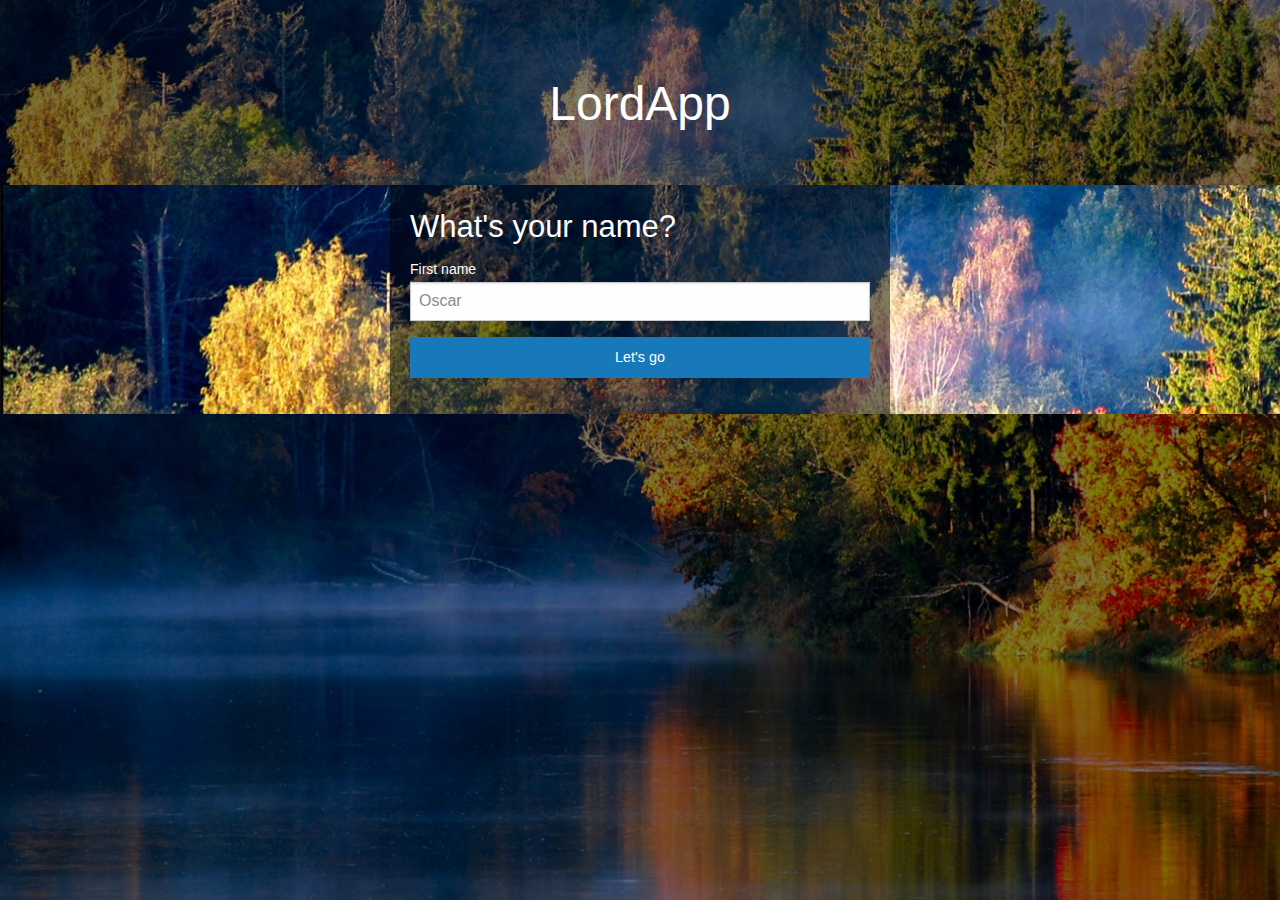
==== index.html @ e64e7662 "added stommen" ====
<html>

<head>
    <meta charset="utf-8">
    <meta http-equiv="x-ua-compatible" content="ie=edge">
    <meta name="viewport" content="width=device-width, initial-scale=1.0">
    <title>LordApp</title>
    <link rel="stylesheet" href="css/foundation.css">
    <link rel="stylesheet" href="css/app.css">
</head>

<body>
    <img class="bg-img" src="img/bg1.jpg">
    <div class="bg-overlay"></div>
    <header>
        <div class="login-title">
            <h1>LordApp</h1>
        </div>
    </header>

    <main class="wrapper">
        <section class="container">
            <div class="translucent-form-overlay">
                <form>
                    <h3>What's your name?</h3>
                    <div class="row columns">
                        <label>First name
                            <input type="text" name="keyword" placeholder="Oscar">
                        </label>
                    </div>
                    <button type="button" class="primary button expanded search-button">
                        Let's go
                    </button>
                </form>
            </div>
        </section>
    </main>

    <footer>

    </footer>

    <script src="js/vendor/jquery.js"></script>
    <script src="js/vendor/what-input.js"></script>
    <script src="js/vendor/foundation.js"></script>
    <script src="js/app.js"></script>

</body>

</html>
---- css/app.css ----
.wrapper {
    width: 100%;
    background: url('/img/bg1.jpg');
}

.bg-img {
    position: absolute;
    object-fit: cover;
    width: 100%;
    height: 100%;
    z-index: -1;
    left: 0;
    top: 0;
}

.bg-overlay {
    position: absolute;
    object-fit: cover;
    width: 100%;
    height: 100%;
    z-index: -1;
    left: 0;
    top: 0;
    background-color: rgba(0, 0, 0, 0.5);
}


.container {
    max-width: 500px;
    width: 90%;
    margin: auto;
}

.login-title {
    padding: 20px;
    color: #fefefe;
    text-align: center;
    margin-top: 50px;
}

.translucent-form-overlay {
    margin-top: 20px;
    width: 100%;
    padding: 20px;
    color: #fefefe;
    background-color: rgba(0, 0, 0, 0.5);
}

.translucent-form-overlay .columns.row {
    display: block;
}

.translucent-form-overlay h3, .translucent-form-overlay label {
    color: #fefefe;
}

.translucent-form-overlay input, .translucent-form-overlay select {
    color: #8a8a8a;
}

.translucent-form-overlay input::-webkit-input-placeholder {
    color: #8a8a8a;
}

.translucent-form-overlay input:-ms-input-placeholder {
    color: #8a8a8a;
}

.translucent-form-overlay input::placeholder {
    color: #8a8a8a;
}
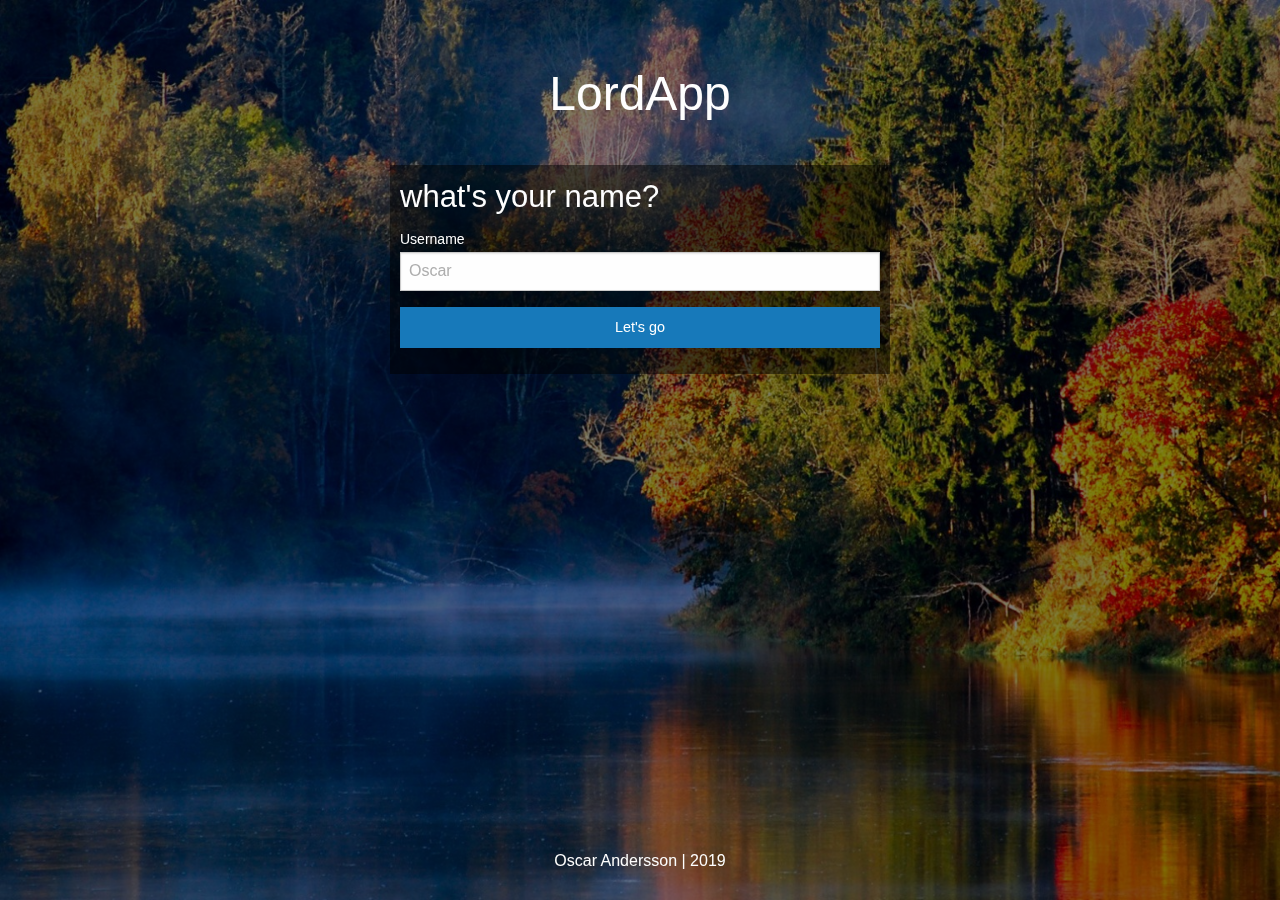
==== commit fca9a44d: "added icons and https for movies" ====
--- a/index.html
+++ b/index.html
@@ -7,6 +7,19 @@
     <title>LordApp</title>
     <link rel="stylesheet" href="css/foundation.css">
     <link rel="stylesheet" href="css/app.css">
+    <link rel="stylesheet" href="css/owfont-regular.min.css">
+
+    <link rel="apple-touch-icon" sizes="180x180" href="/img/favicon/apple-touch-icon.png">
+    <link rel="icon" type="image/png" sizes="32x32" href="/img/favicon/favicon-32x32.png">
+    <link rel="icon" type="image/png" sizes="16x16" href="/img/favicon/favicon-16x16.png">
+    <link rel="manifest" href="/img/favicon/site.webmanifest">
+    <link rel="mask-icon" href="/img/favicon/safari-pinned-tab.svg" color="#5bbad5">
+    <link rel="shortcut icon" href="/img/favicon/favicon.ico">
+    <meta name="apple-mobile-web-app-title" content="LordApp">
+    <meta name="application-name" content="LordApp">
+    <meta name="msapplication-TileColor" content="#00aba9">
+    <meta name="msapplication-config" content="/img/favicon/browserconfig.xml">
+    <meta name="theme-color" content="#ffffff">
 </head>
 
 <body>
@@ -19,31 +32,28 @@
     </header>
 
     <main class="wrapper">
+        <nav class="navbar">
+            <a class="navbar-item navbar-active" href="index.html">Start</a>
+            <a class="navbar-item" href="movies.html">Movies</a>
+            <a class="navbar-item" href="upload.html">Upload</a>
+        </nav>
+
         <section class="container">
-            <div class="translucent-form-overlay">
-                <form>
-                    <h3>What's your name?</h3>
-                    <div class="row columns">
-                        <label>First name
-                            <input type="text" name="keyword" placeholder="Oscar">
-                        </label>
-                    </div>
-                    <button type="button" class="primary button expanded search-button">
-                        Let's go
-                    </button>
-                </form>
+            <div class="weather-box">
+                <h3 class="city-name"></h3>
+                <h1 class="temp-text"></h1>
+                <p class="temp-desc"></p>
             </div>
         </section>
     </main>
 
-    <footer>
-
+    <footer class="footer">
+        <p>Oscar Andersson | 2019</p>
     </footer>
 
     <script src="js/vendor/jquery.js"></script>
-    <script src="js/vendor/what-input.js"></script>
     <script src="js/vendor/foundation.js"></script>
-    <script src="js/app.js"></script>
+    <script src="js/index.js"></script>
 
 </body>
 
--- a/css/app.css
+++ b/css/app.css
@@ -1,12 +1,13 @@
-
+.html {
+    background: #5c5c5c;
+}
 
 .wrapper {
     width: 100%;
-    background: url('/img/bg1.jpg');
 }
 
 .bg-img {
-    position: absolute;
+    position: fixed;
     object-fit: cover;
     width: 100%;
     height: 100%;
@@ -16,7 +17,7 @@
 }
 
 .bg-overlay {
-    position: absolute;
+    position: fixed;
     object-fit: cover;
     width: 100%;
     height: 100%;
@@ -26,26 +27,76 @@
     background-color: rgba(0, 0, 0, 0.5);
 }
 
-
 .container {
     max-width: 500px;
     width: 90%;
     margin: auto;
+    margin-bottom: 100px;
 }
 
 .login-title {
-    padding: 20px;
+    padding: 10px;
     color: #fefefe;
     text-align: center;
     margin-top: 50px;
+}
+
+.navbar {
+    max-width: 500px;
+    width: 90%;
+    margin: auto;
+    text-align: center;
+    display: grid;
+    grid-template-columns: 1fr 1fr 1fr;
+}
+
+.navbar-item {
+    color: #fefefe;
+    background: rgba(0, 0, 0, 0.6);
+    padding: 10px;
+    text-transform: lowercase;
+}
+
+.navbar-item:hover {
+    color: #fefefe;
+    padding-bottom: 8px;
+    border-bottom: #fefefe solid 2px;
+}
+
+.navbar-active {
+    padding-bottom: 8px;
+    border-bottom: yellowgreen solid 2px;
+}
+
+.no-background {
+    background: none!important;
+}
+
+.navbar-2 {
+    grid-template-columns: 1fr 1fr;
+}
+
+.footer {
+    text-align: center;
+    padding: 10px;
+    width: 100%;
+    position: absolute;
+    bottom: 0;
+    left: 0;
+    color: #fefefe;
 }
 
 .translucent-form-overlay {
     margin-top: 20px;
     width: 100%;
-    padding: 20px;
+    padding: 10px;
     color: #fefefe;
     background-color: rgba(0, 0, 0, 0.5);
+}
+
+.translucent-form-overlay h3 {
+    text-transform: lowercase;
+    font-weight: lighter;
 }
 
 .translucent-form-overlay .columns.row {
@@ -57,17 +108,195 @@
 }
 
 .translucent-form-overlay input, .translucent-form-overlay select {
-    color: #8a8a8a;
+    color: #5c5c5c;
 }
 
 .translucent-form-overlay input::-webkit-input-placeholder {
-    color: #8a8a8a;
+    color: #adadad;
 }
 
 .translucent-form-overlay input:-ms-input-placeholder {
-    color: #8a8a8a;
+    color: #adadad;
 }
 
 .translucent-form-overlay input::placeholder {
-    color: #8a8a8a;
+    color: #adadad;
+}
+
+.weather-box {
+    margin-top: 20px;
+    background: rgba(0, 0, 0, 0.6);
+    color: #fefefe;
+    padding: 10px;
+}
+
+.city-name {
+    text-transform: lowercase;
+    font-weight: lighter;
+}
+
+.weather-icon {
+    font-size: 64px!important;
+}
+
+.search-card {
+    display: grid!important;
+    grid-template-columns: 2fr 1fr;
+    grid-column-gap: 10px;
+}
+
+.search-box, .search-button {
+    margin-bottom: 0px;
+}
+
+.movie-item {
+    background: rgba(0, 0, 0, 0.6);
+    display: grid;
+    grid-template-columns: 1fr 8fr;
+    margin-top: 2px;
+}
+
+.movie-info {
+    padding: 10px;
+    color: #fefefe;
+}
+
+.movie-img {
+    width: 100%;
+    height: 100%;
+    object-fit: cover;
+}
+
+.movie-info p {
+    margin: 0;
+}
+
+.error-item {
+    background: rgba(0, 0, 0, 0.6);
+    padding: 10px;
+    text-align: center;
+    color: #fefefe;
+}
+
+.movie-buttons {
+    display: grid;
+    grid-template-columns: 1fr 1fr;
+    background: rgba(154, 205, 50, 0.4);
+    text-align: center;
+}
+
+.movie-buttons a {
+    color: #fefefe;
+    padding: 5px;
+}
+
+.movie-buttons a:hover {
+    background-color: rgb(154, 205, 50, 0.6);
+}
+
+.invisible {
+    height: 0;
+} 
+
+.favorite-card {
+    background: rgba(0, 0, 0, 0.6);
+    color: #fefefe;
+    padding: 10px;
+}
+
+.favorite-card h3 {
+    font-weight: lighter;
+    text-transform: lowercase;
+}
+
+.watchlist-card {
+    margin-top: 4px;
+    background: rgba(0, 0, 0, 0.6);
+    color: #fefefe;
+    padding: 10px;
+}
+
+.watchlist-card h3 {
+    font-weight: lighter;
+    text-transform: lowercase;
+}
+
+.empty-item {
+    color: #fefefe;
+    text-align: left;
+}
+
+.media-selection-card {
+    background: rgba(0, 0, 0, 0.6);
+    padding: 10px;
+    margin-top: 20px;
+    color: #fefefe;
+}
+
+.media-selection-card select {
+    margin: 0px;
+}
+
+.media-selection-card h3 {
+    font-weight: lighter;
+    text-transform: lowercase;
+}
+
+.file-input {
+    margin-top: 20px;
+}
+
+.save-button {
+    padding: 10px;
+    width: 100%;
+    background: rgba(154, 205, 50, 0.6);
+    border: none;
+    cursor: pointer;
+    color: #fefefe;
+}
+
+.save-button:hover {
+    background: rgba(154, 205, 50, 0.8);
+}
+
+.upload-form label {
+    color: #fefefe;
+}
+
+.saved-media-type-card {
+    background: rgba(0, 0, 0, 0.6);
+    padding: 10px;
+    color: #fefefe;
+}
+
+.saved-media-type-card select {
+    margin: 0px;
+}
+
+.saved-media-type-card h3 {
+    font-weight: lighter;
+    text-transform: lowercase;
+}
+
+.file-item {
+    background: rgba(0,0,0,0.6);
+    margin-top: 2px;
+    padding: 10px;
+    color: #fefefe;
+}
+
+.file-item p {
+    margin: 0px;
+}
+
+.file-title-text {
+    font-size: 20px;
+}
+
+.type-text {
+    text-transform: uppercase;
+}
+
+.time-text {
+    color: yellowgreen;
 }--- a/css/owfont-regular.min.css
+++ b/css/owfont-regular.min.css
@@ -0,0 +1,7 @@
+/*!
+ *  owfont-regular 1.0.0 by Deniz Fuchidzhiev - http://websygen.com
+ *  License - font: SIL OFL 1.1, css: MIT License
+ */
+/* FONT PATH
+ * -------------------------- */
+@font-face{font-family:owfont;src:url(../fonts/owfont-regular.eot?v=1.0.0);src:url(../fonts/owfont-regular.eot?#iefix&v=1.0.0) format('embedded-opentype'),url(../fonts/owfont-regular.woff) format('woff'),url(../fonts/owfont-regular.ttf) format('truetype'),url(../fonts/owfont-regular.svg#owf-regular) format('svg');font-weight:400;font-style:normal}.owf{display:inline-block;font:normal normal normal 14px/1 owfont;font-size:inherit;text-rendering:auto;-webkit-font-smoothing:antialiased;-moz-osx-font-smoothing:grayscale;transform:translate(0,0)}.owf-lg{font-size:1.33333333em;line-height:.75em;vertical-align:-15%}.owf-2x{font-size:2em}.owf-3x{font-size:3em}.owf-4x{font-size:4em}.owf-5x{font-size:5em}.owf-fw{width:1.28571429em;text-align:center}.owf-ul{padding-left:0;margin-left:2.14285714em;list-style-type:none}.owf-ul>li{position:relative}.owf-li{position:absolute;left:-2.14285714em;width:2.14285714em;top:.14285714em;text-align:center}.owf-li.owf-lg{left:-1.85714286em}.owf-border{padding:.2em .25em .15em;border:.08em solid #eee;border-radius:.1em}.owf-pull-right{float:right}.owf-pull-left{float:left}.owf.owf-pull-left{margin-right:.3em}.owf.owf-pull-right{margin-left:.3em}.owf-200-d:before,.owf-200-n:before,.owf-200:before{content:"\EB28"}.owf-201-d:before,.owf-201-n:before,.owf-201:before{content:"\EB29"}.owf-202-d:before,.owf-202-n:before,.owf-202:before{content:"\EB2A"}.owf-210-d:before,.owf-210-n:before,.owf-210:before{content:"\EB32"}.owf-211-d:before,.owf-211-n:before,.owf-211:before{content:"\EB33"}.owf-212-d:before,.owf-212-n:before,.owf-212:before{content:"\EB34"}.owf-221-d:before,.owf-221-n:before,.owf-221:before{content:"\EB3D"}.owf-230-d:before,.owf-230-n:before,.owf-230:before{content:"\EB46"}.owf-231-d:before,.owf-231-n:before,.owf-231:before{content:"\EB47"}.owf-232-d:before,.owf-232-n:before,.owf-232:before{content:"\EB48"}.owf-300-d:before,.owf-300-n:before,.owf-300:before{content:"\EB8C"}.owf-301-d:before,.owf-301-n:before,.owf-301:before{content:"\EB8D"}.owf-302-d:before,.owf-302-n:before,.owf-302:before{content:"\EB8E"}.owf-310-d:before,.owf-310-n:before,.owf-310:before{content:"\EB96"}.owf-311-d:before,.owf-311-n:before,.owf-311:before{content:"\EB97"}.owf-312-d:before,.owf-312-n:before,.owf-312:before{content:"\EB98"}.owf-313-d:before,.owf-313-n:before,.owf-313:before{content:"\EB99"}.owf-314-d:before,.owf-314-n:before,.owf-314:before{content:"\EB9A"}.owf-321-d:before,.owf-321-n:before,.owf-321:before{content:"\EBA1"}.owf-500-d:before,.owf-500-n:before,.owf-500:before{content:"\EC54"}.owf-501-d:before,.owf-501-n:before,.owf-501:before{content:"\EC55"}.owf-502-d:before,.owf-502-n:before,.owf-502:before{content:"\EC56"}.owf-503-d:before,.owf-503-n:before,.owf-503:before{content:"\EC57"}.owf-504-d:before,.owf-504-n:before,.owf-504:before{content:"\EC58"}.owf-511-d:before,.owf-511-n:before,.owf-511:before{content:"\EC5F"}.owf-520-d:before,.owf-520-n:before,.owf-520:before{content:"\EC68"}.owf-521-d:before,.owf-521-n:before,.owf-521:before{content:"\EC69"}.owf-522-d:before,.owf-522-n:before,.owf-522:before{content:"\EC6A"}.owf-531-d:before,.owf-531-n:before,.owf-531:before{content:"\EC73"}.owf-600-d:before,.owf-600-n:before,.owf-600:before{content:"\ECB8"}.owf-601-d:before,.owf-601-n:before,.owf-601:before{content:"\ECB9"}.owf-602-d:before,.owf-602-n:before,.owf-602:before{content:"\ECBA"}.owf-611-d:before,.owf-611-n:before,.owf-611:before{content:"\ECC3"}.owf-612-d:before,.owf-612-n:before,.owf-612:before{content:"\ECC4"}.owf-615-d:before,.owf-615-n:before,.owf-615:before{content:"\ECC7"}.owf-616-d:before,.owf-616-n:before,.owf-616:before{content:"\ECC8"}.owf-620-d:before,.owf-620-n:before,.owf-620:before{content:"\ECCC"}.owf-621-d:before,.owf-621-n:before,.owf-621:before{content:"\ECCD"}.owf-622-d:before,.owf-622-n:before,.owf-622:before{content:"\ECCE"}.owf-701-d:before,.owf-701-n:before,.owf-701:before{content:"\ED1D"}.owf-711-d:before,.owf-711-n:before,.owf-711:before{content:"\ED27"}.owf-721-d:before,.owf-721-n:before,.owf-721:before{content:"\ED31"}.owf-731-d:before,.owf-731-n:before,.owf-731:before{content:"\ED3B"}.owf-741-d:before,.owf-741-n:before,.owf-741:before{content:"\ED45"}.owf-751-d:before,.owf-751-n:before,.owf-751:before{content:"\ED4F"}.owf-761-d:before,.owf-761-n:before,.owf-761:before{content:"\ED59"}.owf-762-d:before,.owf-762-n:before,.owf-762:before{content:"\ED5A"}.owf-771-d:before,.owf-771-n:before,.owf-771:before{content:"\ED63"}.owf-781-d:before,.owf-781-n:before,.owf-781:before{content:"\ED6D"}.owf-800-d:before,.owf-800:before,.owf-951-d:before,.owf-951:before{content:"\ED80"}.owf-800-n:before,.owf-951-n:before{content:"\F168"}.owf-801-d:before,.owf-801:before{content:"\ED81"}.owf-801-n:before{content:"\F169"}.owf-802-d:before,.owf-802:before{content:"\ED82"}.owf-802-n:before{content:"\F16A"}.owf-803-d:before,.owf-803-n:before,.owf-803:before{content:"\ED83"}.owf-804-d:before,.owf-804-n:before,.owf-804:before{content:"\ED84"}.owf-900-d:before,.owf-900-n:before,.owf-900:before{content:"\EDE4"}.owf-901-d:before,.owf-901-n:before,.owf-901:before{content:"\EDE5"}.owf-902-d:before,.owf-902-n:before,.owf-902:before{content:"\EDE6"}.owf-903-d:before,.owf-903-n:before,.owf-903:before{content:"\EDE7"}.owf-904-d:before,.owf-904-n:before,.owf-904:before{content:"\EDE8"}.owf-905-d:before,.owf-905-n:before,.owf-905:before{content:"\EDE9"}.owf-906-d:before,.owf-906-n:before,.owf-906:before{content:"\EDEA"}.owf-950-d:before,.owf-950-n:before,.owf-950:before{content:"\EE16"}.owf-952-d:before,.owf-952-n:before,.owf-952:before{content:"\EE18"}.owf-953-d:before,.owf-953-n:before,.owf-953:before{content:"\EE19"}.owf-954-d:before,.owf-954-n:before,.owf-954:before{content:"\EE1A"}.owf-955-d:before,.owf-955-n:before,.owf-955:before{content:"\EE1B"}.owf-956-d:before,.owf-956-n:before,.owf-956:before{content:"\EE1C"}.owf-957-d:before,.owf-957-n:before,.owf-957:before{content:"\EE1D"}.owf-958-d:before,.owf-958-n:before,.owf-958:before{content:"\EE1E"}.owf-959-d:before,.owf-959-n:before,.owf-959:before{content:"\EE1F"}.owf-960-d:before,.owf-960-n:before,.owf-960:before{content:"\EE20"}.owf-961-d:before,.owf-961-n:before,.owf-961:before{content:"\EE21"}.owf-962-d:before,.owf-962-n:before,.owf-962:before{content:"\EE22"}